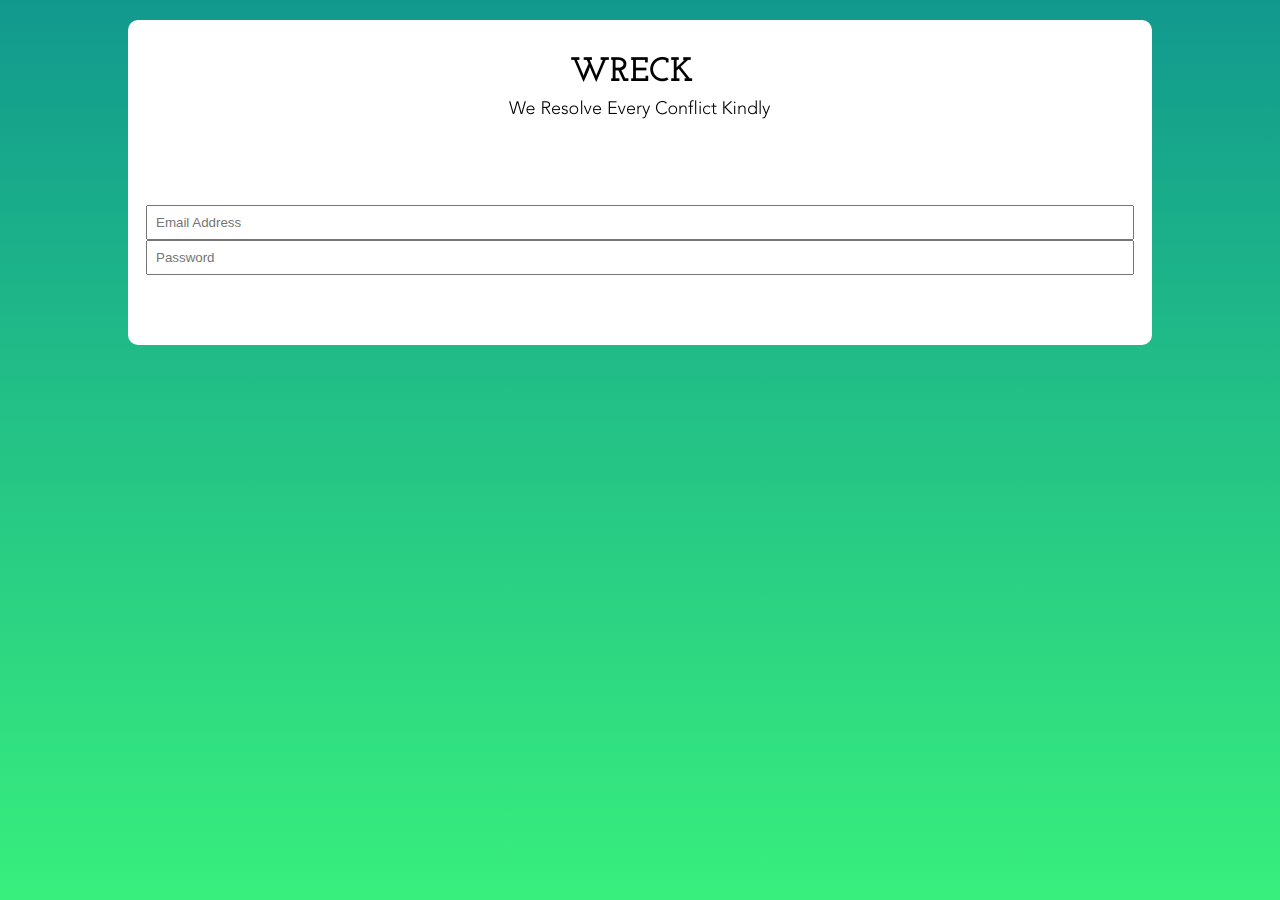
==== index.html @ 5043a658 "color palette and some UI" ====
<!DOCTYPE html>
<html lang="en">
    <head>
        <meta charset="utf-8">
        <title>CAMS</title>
        <link rel="stylesheet" href="main.css">
    </head>
    <body>
        <header class="container">
        </header>
        <section class="login-box container">
            <div class="logo_tagline">
                <img src="img/logo_tagline_black.png">
            </div>

            <div class="fields">
                <input type="text" class="text_field" placeholder="Email Address">
                <input type="text" class="text_field" placeholder="Password">
            </div>
        </section>
    </body>
</html>
---- main.css ----
/*
    CSS Reset - resets any existing browser styles
    http://meyerweb.com/eric/tools/css/reset/ 
    v2.0 | 20110126
    License: none (public domain)
*/

html, body, div, span, applet, object, iframe,
h1, h2, h3, h4, h5, h6, p, blockquote, pre,
a, abbr, acronym, address, big, cite, code,
del, dfn, em, img, ins, kbd, q, s, samp,
small, strike, strong, sub, sup, tt, var,
b, u, i, center,
dl, dt, dd, ol, ul, li,
fieldset, form, label, legend,
table, caption, tbody, tfoot, thead, tr, th, td,
article, aside, canvas, details, embed, 
figure, figcaption, footer, header, hgroup, 
menu, nav, output, ruby, section, summary,
time, mark, audio, video {
	margin: 0;
	padding: 0;
	border: 0;
	font-size: 100%;
	font: inherit;
	vertical-align: baseline;
}
/* HTML5 display-role reset for older browsers */
article, aside, details, figcaption, figure, 
footer, header, hgroup, menu, nav, section {
	display: block;
}
body {
	line-height: 1;
}
ol, ul {
	list-style: none;
}
blockquote, q {
	quotes: none;
}
blockquote:before, blockquote:after,
q:before, q:after {
	content: '';
	content: none;
}
table {
	border-collapse: collapse;
	border-spacing: 0;
}

/* CODE BEGINS */

/*
    ===============================
    Grid
    ===============================
*/

*,
*:before,
*:after{
  -webkit-box-sizing: border-box;
     -moz-box-sizing: border-box;
          box-sizing: border-box;
}


.container{
    margin: 0 auto;
    padding: 10px;
    width: 80%;
}

.login-box{
    background: white;
    border-radius: 10px;
}

div.fields {
    padding: 60px 8px;
}

.text_field{
    padding: 8px;
    width: 100%;
    border: 
}

div.logo_tagline{
    padding: 26px;
}

div.logo_tagline img{
    max-width: 262px;
    margin-left: auto;
	margin-right: auto;
	display: block;
}



/*
    ===============================
    Typography
    ===============================
*/

body{
    font-family: Avenir, Helvetica, Arial, sans-serif;
    font-size: 16px;
    background: linear-gradient(to bottom, #11998e, #38ef7d) no-repeat center center fixed;
    background-size: cover;
    height: 100%;
    overflow: hidden;
}

/* Color palette */

:root {
    --very-light-pink: #ebebeb;
    --brown-grey: #9b9b9b;
    --deep-orange: #d35400;
    --jade-green: #27ae60;
    --very-light-pink-50: rgba(235, 235, 235, 0.5);
    --dark-grey-blue: #395067;
    --blue-grey: #79899a;
    --white: #ffffff;
  }
  
  /* Sample text styles */
  
  header {
    font-family: Roboto;
    font-size: 24px;
    font-weight: bold;
    font-style: normal;
    font-stretch: normal;
    line-height: normal;
    letter-spacing: normal;
  }
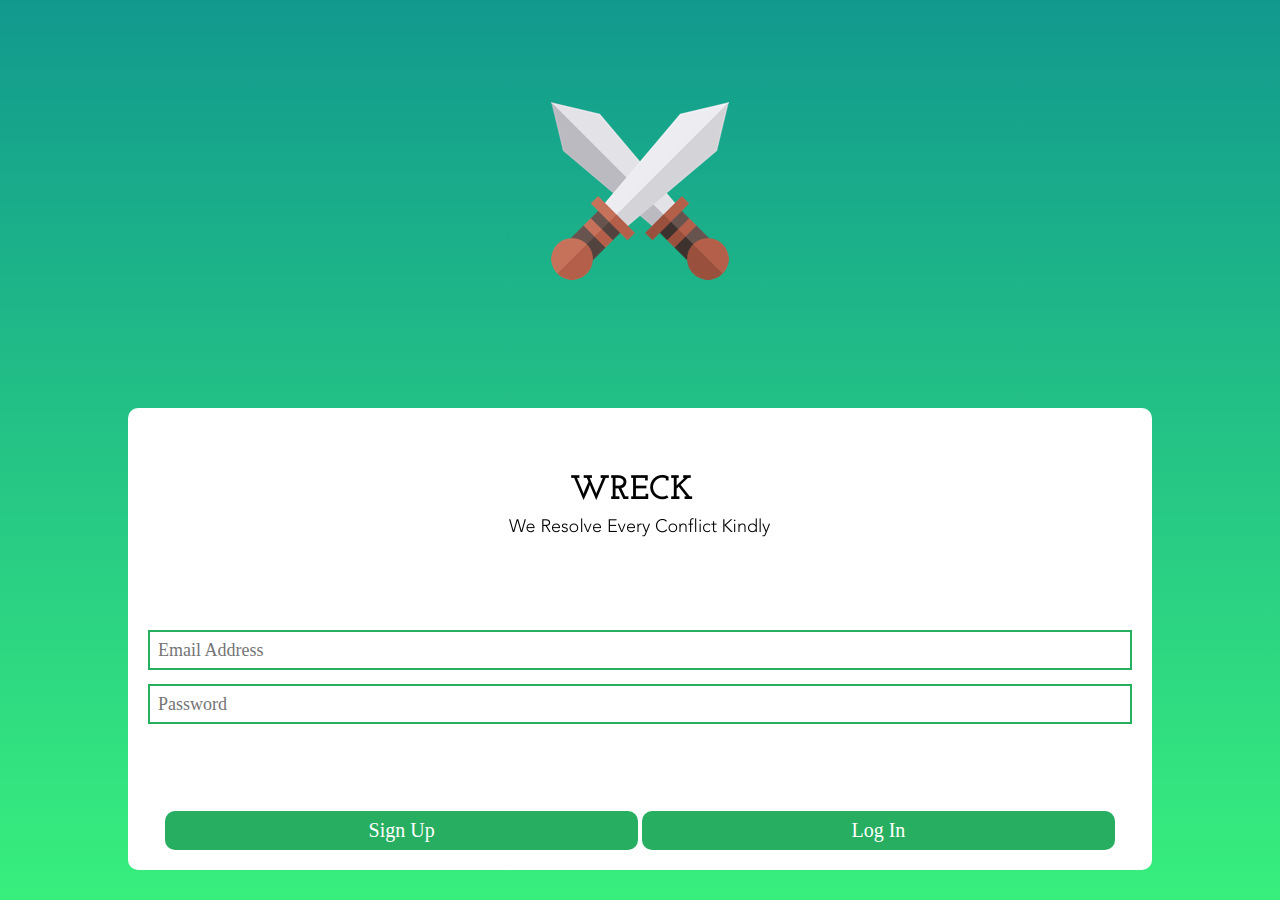
==== commit 861efee5: "login screen done" ====
--- a/index.html
+++ b/index.html
@@ -7,6 +7,9 @@
     </head>
     <body>
         <header class="container">
+            <div class="logo_symbol">
+                    <img src="img/sword.png">
+            </div>
         </header>
         <section class="login-box container">
             <div class="logo_tagline">
@@ -17,6 +20,11 @@
                 <input type="text" class="text_field" placeholder="Email Address">
                 <input type="text" class="text_field" placeholder="Password">
             </div>
+
+            <div class="login-buttons">
+                <button class="green-button">Sign Up</button>
+                <button class="green-button">Log In</button>
+            </div>
         </section>
     </body>
 </html>
--- a/main.css
+++ b/main.css
@@ -65,26 +65,23 @@
           box-sizing: border-box;
 }
 
-
 .container{
     margin: 0 auto;
-    padding: 10px;
     width: 80%;
+}
+
+div.logo_symbol img{
+    max-width: 30%;
+    margin-top: 10%;
+    margin-left: auto;
+	margin-right: auto;
+	display: block;
 }
 
 .login-box{
     background: white;
     border-radius: 10px;
-}
-
-div.fields {
-    padding: 60px 8px;
-}
-
-.text_field{
-    padding: 8px;
-    width: 100%;
-    border: 
+    margin-top: 10%;
 }
 
 div.logo_tagline{
@@ -93,11 +90,62 @@
 
 div.logo_tagline img{
     max-width: 262px;
+    margin-top: 40px;
     margin-left: auto;
 	margin-right: auto;
 	display: block;
 }
 
+div.fields {
+    padding: 60px 20px;
+}
+
+div.fields .text_field{
+    padding: 8px;
+    width: 100%;
+    height: 40px;
+    border-color: var(--jade-green);
+    border-style: solid;
+    margin: 7px auto;
+
+    font-family: Avenir;
+    font-size: 18px;
+    font-weight: 300;
+    font-style: normal;
+    font-stretch: normal;
+    line-height: normal;
+    letter-spacing: normal;
+    color: #4a4a4a;
+
+}
+
+div.login-buttons {
+    padding: 20px;
+    width: 100%;
+    text-align: center;
+}
+
+.green-button {
+    display: inline-block;
+    border: none;
+    border-radius: 10px;
+    background-color: var(--jade-green);
+    padding: 8px 50px;
+    font-family: Avenir;
+    font-size: 20px;
+    font-weight: 500;
+    font-style: normal;
+    font-stretch: normal;
+    line-height: normal;
+    letter-spacing: normal;
+    text-align: center;
+    color: var(--white);
+    width: 48%;
+}
+
+.green-button:hover {
+    background-color: var(--blue-grey);
+}
 
 
 /*
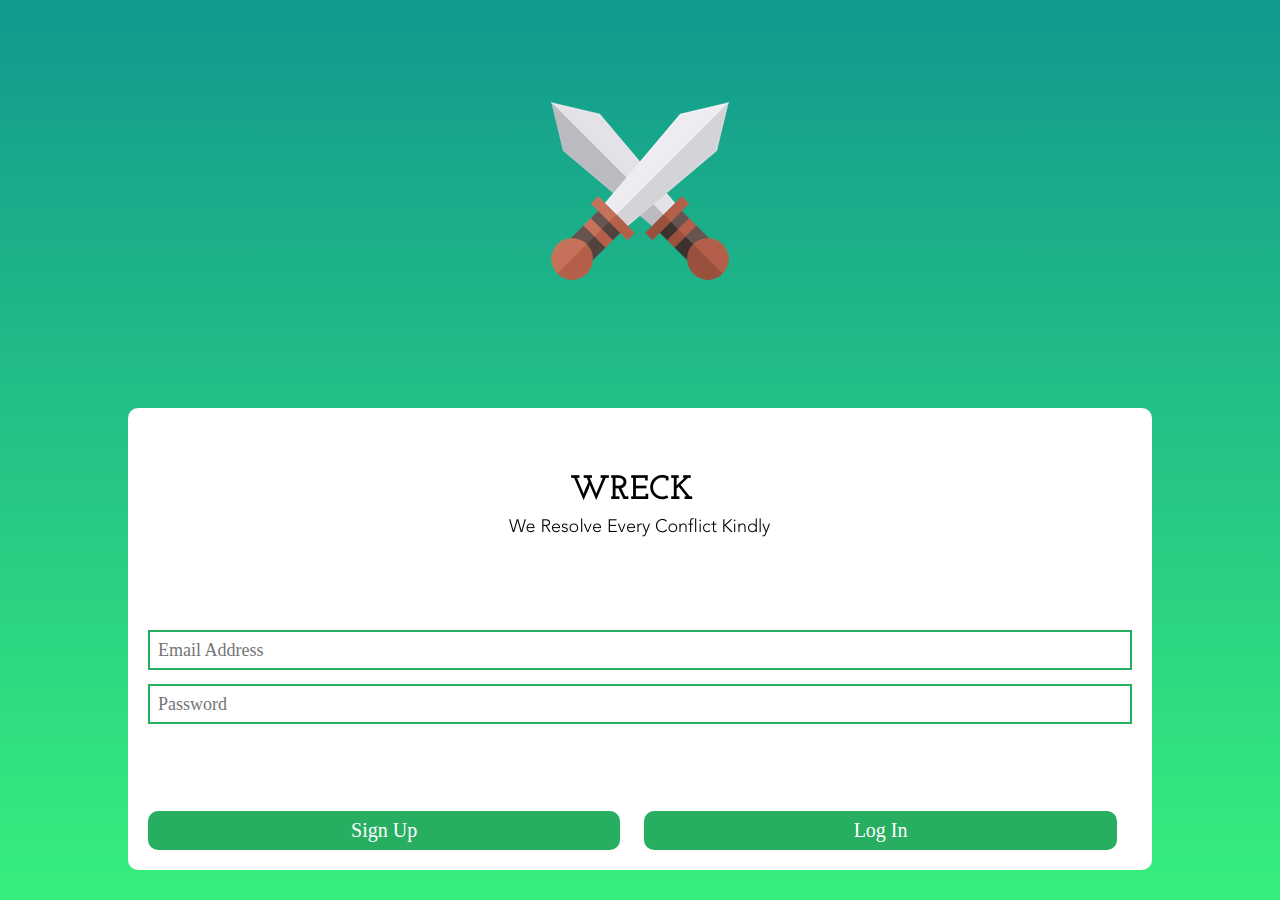
==== commit 9beb9be7: "made the screen responsive" ====
--- a/index.html
+++ b/index.html
@@ -1,4 +1,5 @@
 <!DOCTYPE html>
+<meta name="viewport" content="width=device-width, initial-scale=1.0">
 <html lang="en">
     <head>
         <meta charset="utf-8">
@@ -22,8 +23,8 @@
             </div>
 
             <div class="login-buttons">
-                <button class="green-button">Sign Up</button>
-                <button class="green-button">Log In</button>
+                <button class="green-button" id="sign-up">Sign Up</button>
+                <button class="green-button" id="login">Log In</button>
             </div>
         </section>
     </body>
--- a/main.css
+++ b/main.css
@@ -122,7 +122,7 @@
 div.login-buttons {
     padding: 20px;
     width: 100%;
-    text-align: center;
+    /* text-align: center; */
 }
 
 .green-button {
@@ -130,7 +130,7 @@
     border: none;
     border-radius: 10px;
     background-color: var(--jade-green);
-    padding: 8px 50px;
+    padding: 8px 10px;
     font-family: Avenir;
     font-size: 20px;
     font-weight: 500;
@@ -141,6 +141,14 @@
     text-align: center;
     color: var(--white);
     width: 48%;
+}
+
+div #login.green-button {
+    margin-left: 1%;
+}
+
+div #sign-up.green-button {
+    margin-right: 1%;
 }
 
 .green-button:hover {
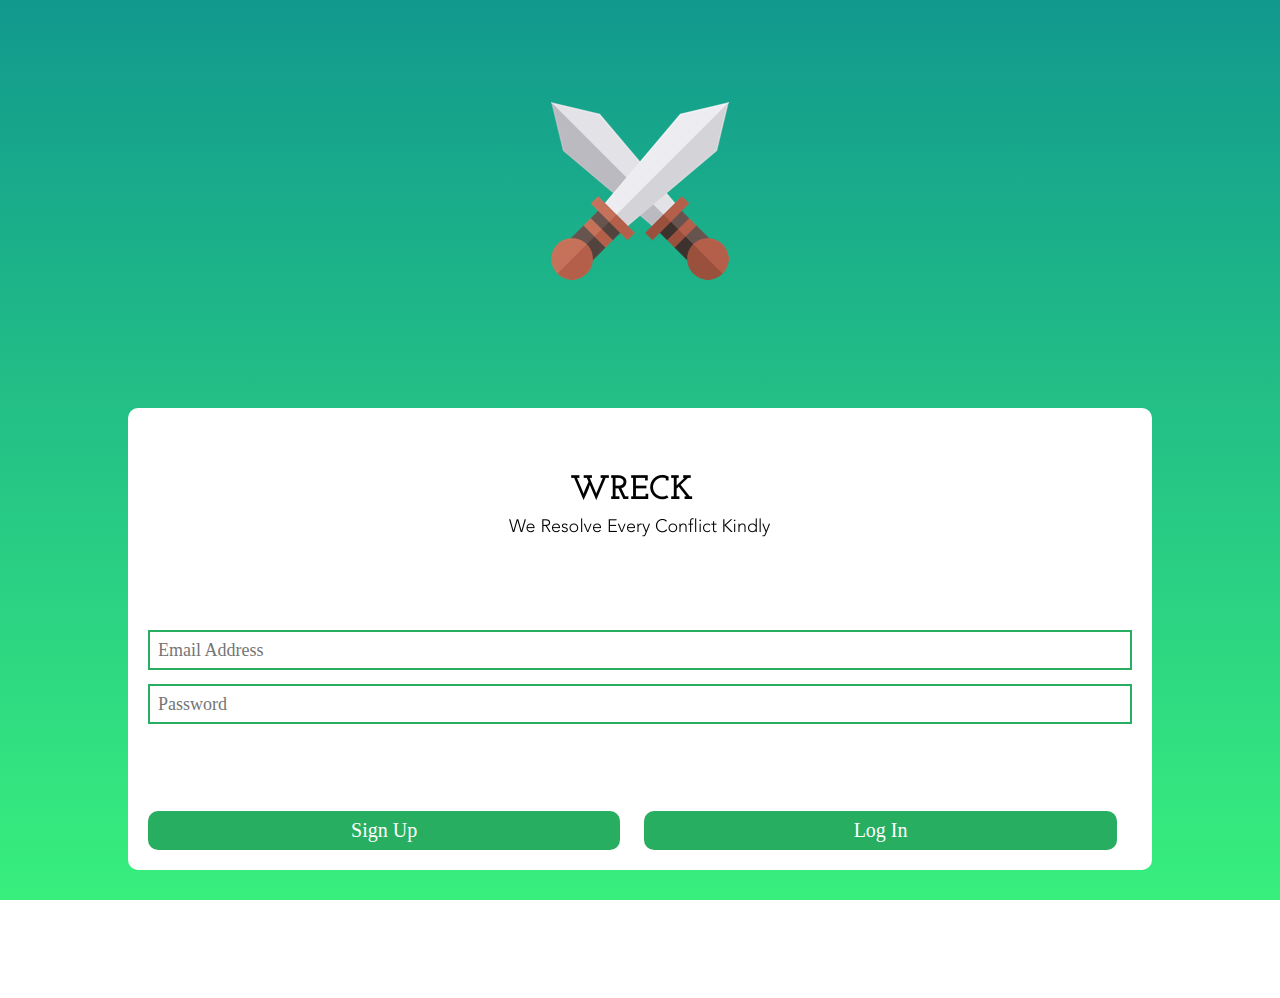
==== commit 48807a11: "added navigation to login" ====
--- a/index.html
+++ b/index.html
@@ -3,7 +3,7 @@
 <html lang="en">
     <head>
         <meta charset="utf-8">
-        <title>CAMS</title>
+        <title>WRECK</title>
         <link rel="stylesheet" href="main.css">
     </head>
     <body>
@@ -27,5 +27,10 @@
                 <button class="green-button" id="login">Log In</button>
             </div>
         </section>
+        <script src="../jquery/js/jquery-1.9.0.min.js"></script>
+        <script src="../jquery/js/jquery-ui-1.10.0.custom.min.js"></script>
+        <script>
+            $('#login').on('click', function() { window.location = './html/profile1.html'; });
+        </script>
     </body>
 </html>
--- a/main.css
+++ b/main.css
@@ -82,6 +82,7 @@
     background: white;
     border-radius: 10px;
     margin-top: 10%;
+    margin-bottom: 10%;
 }
 
 div.logo_tagline{
@@ -168,7 +169,7 @@
     background: linear-gradient(to bottom, #11998e, #38ef7d) no-repeat center center fixed;
     background-size: cover;
     height: 100%;
-    overflow: hidden;
+    /* overflow: hidden; */
 }
 
 /* Color palette */
